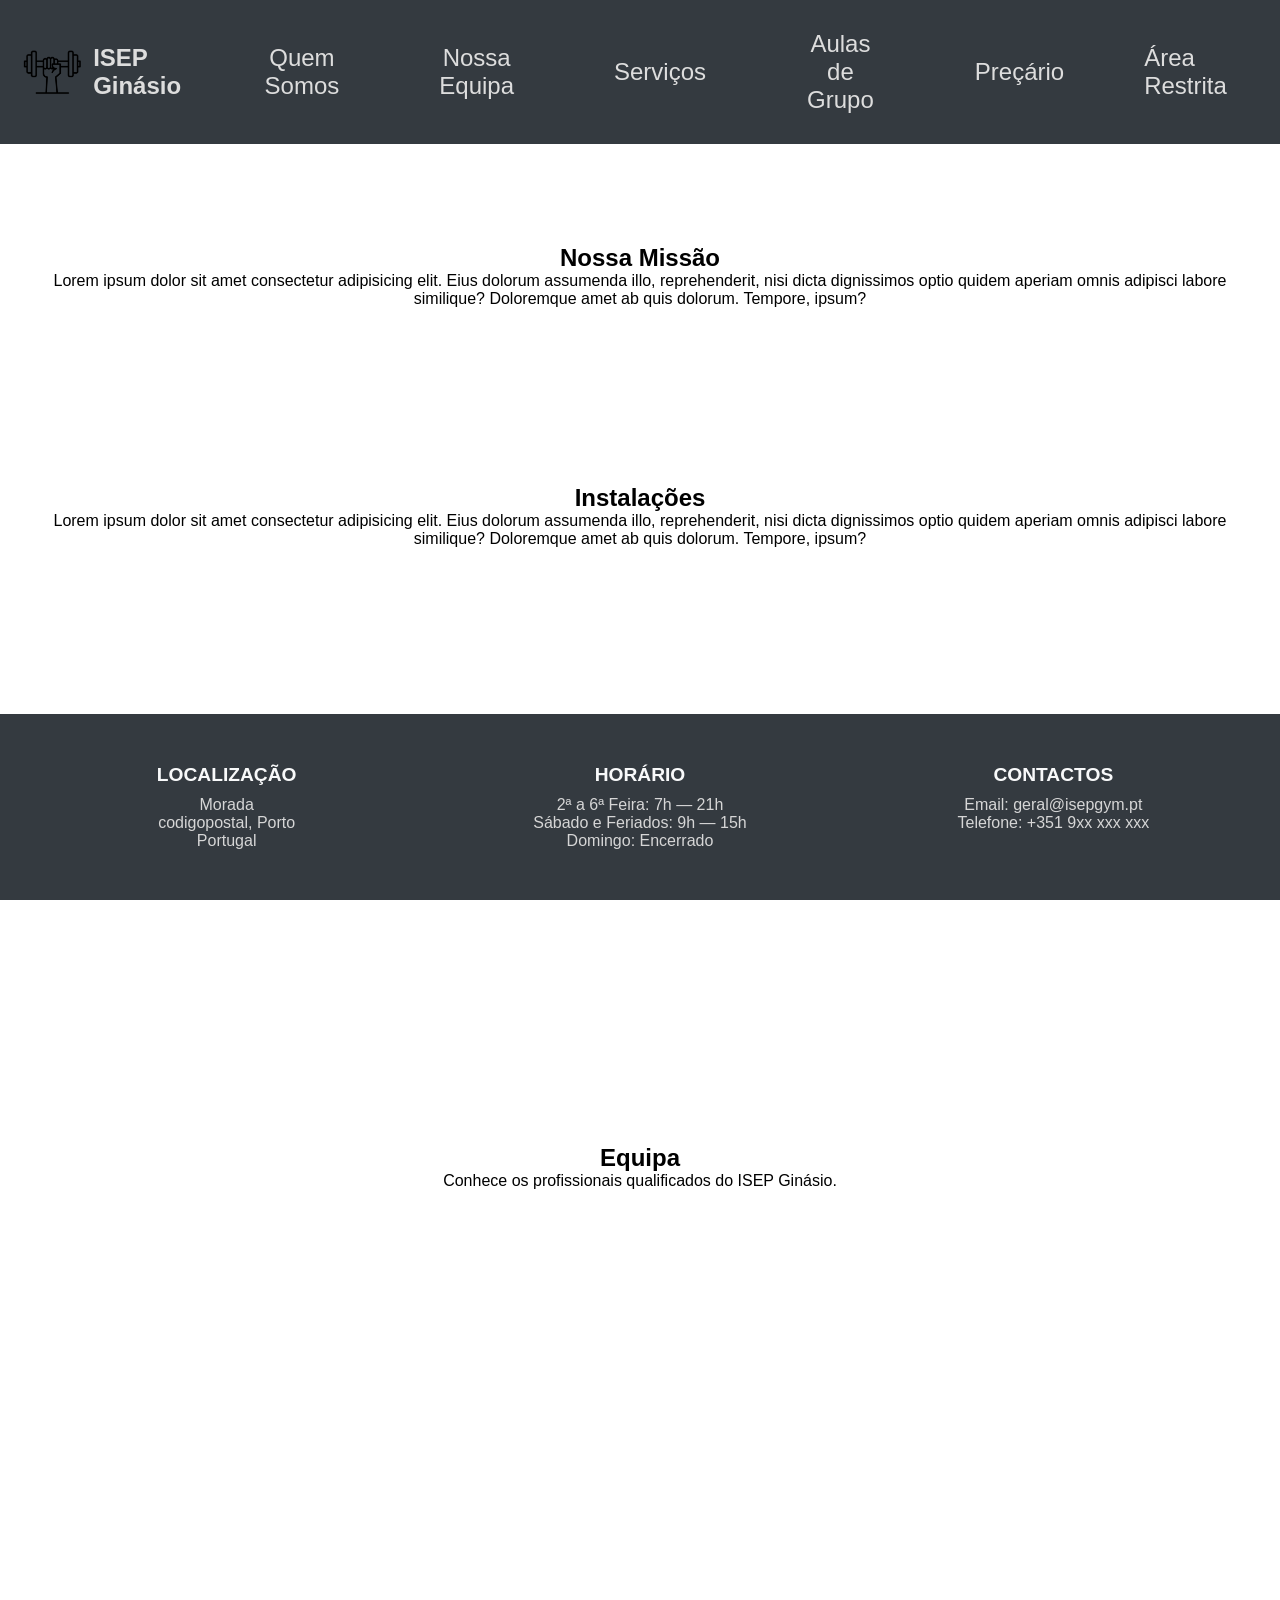
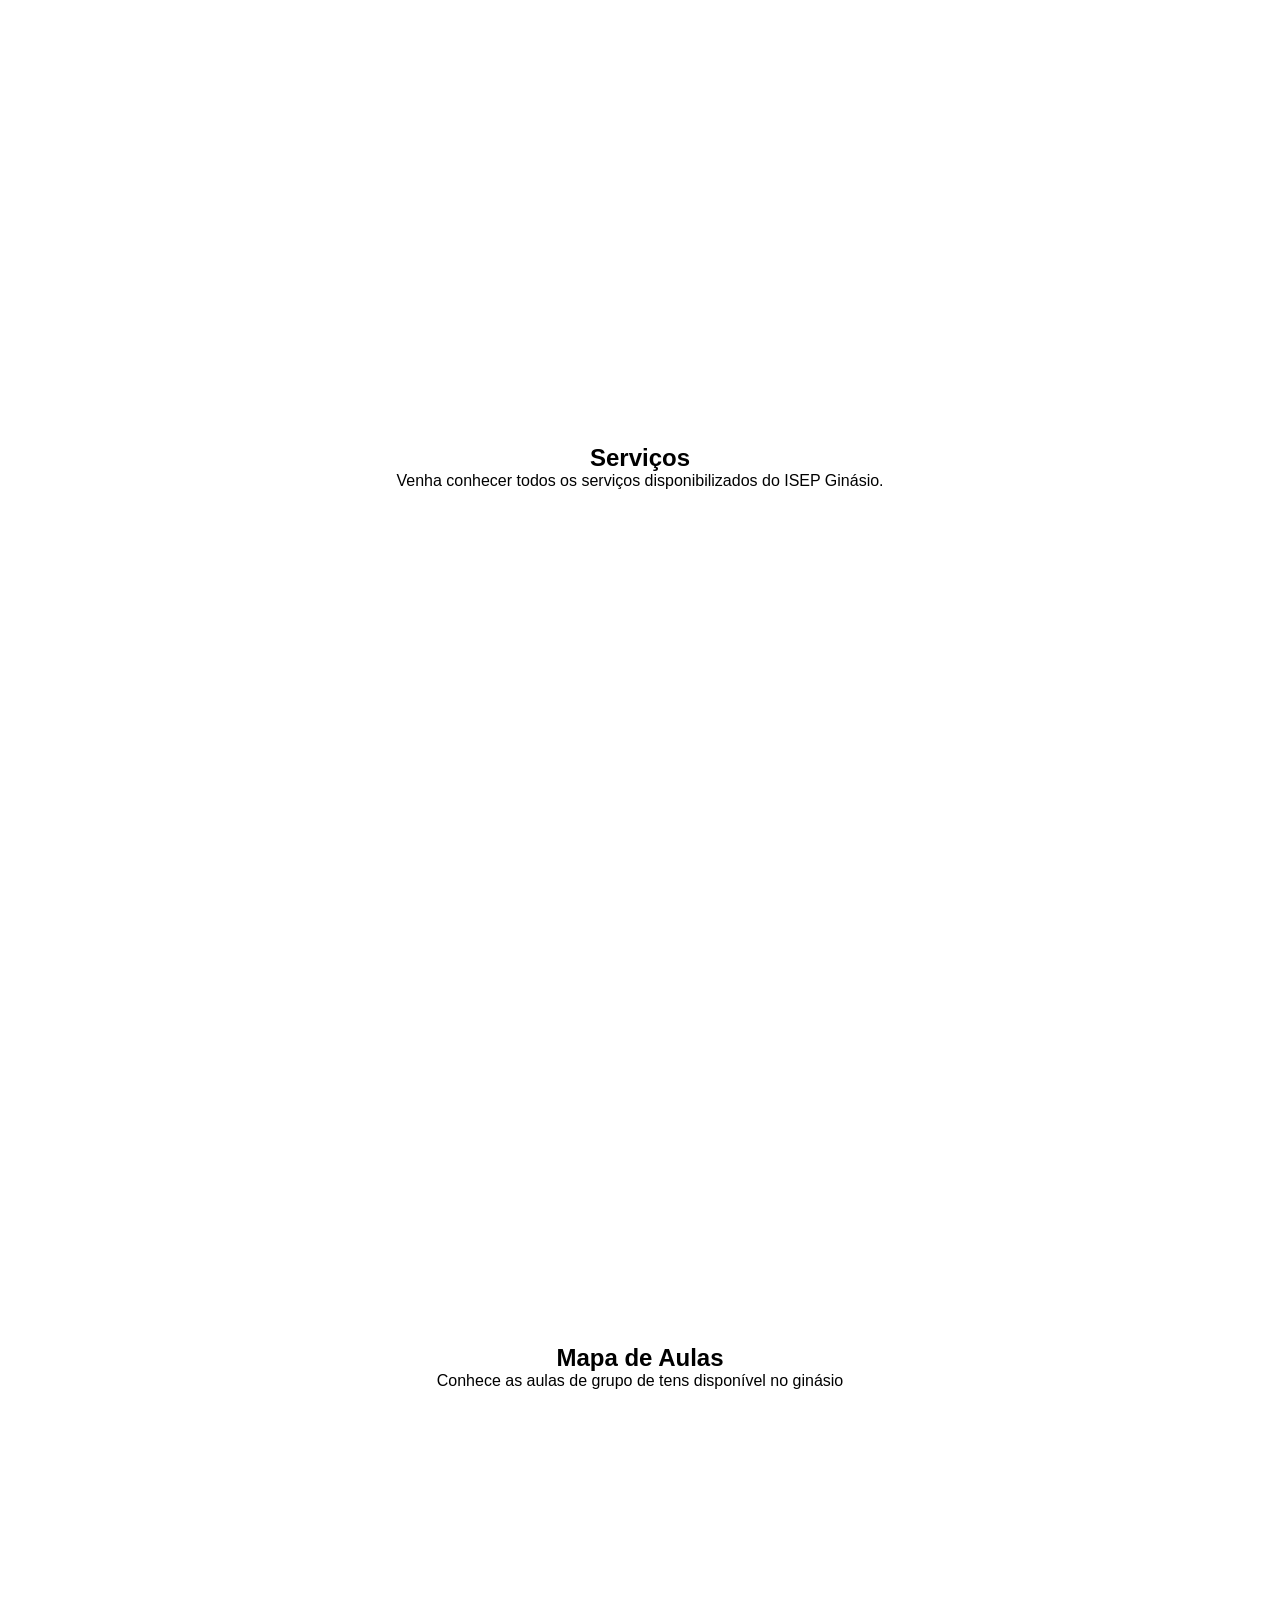
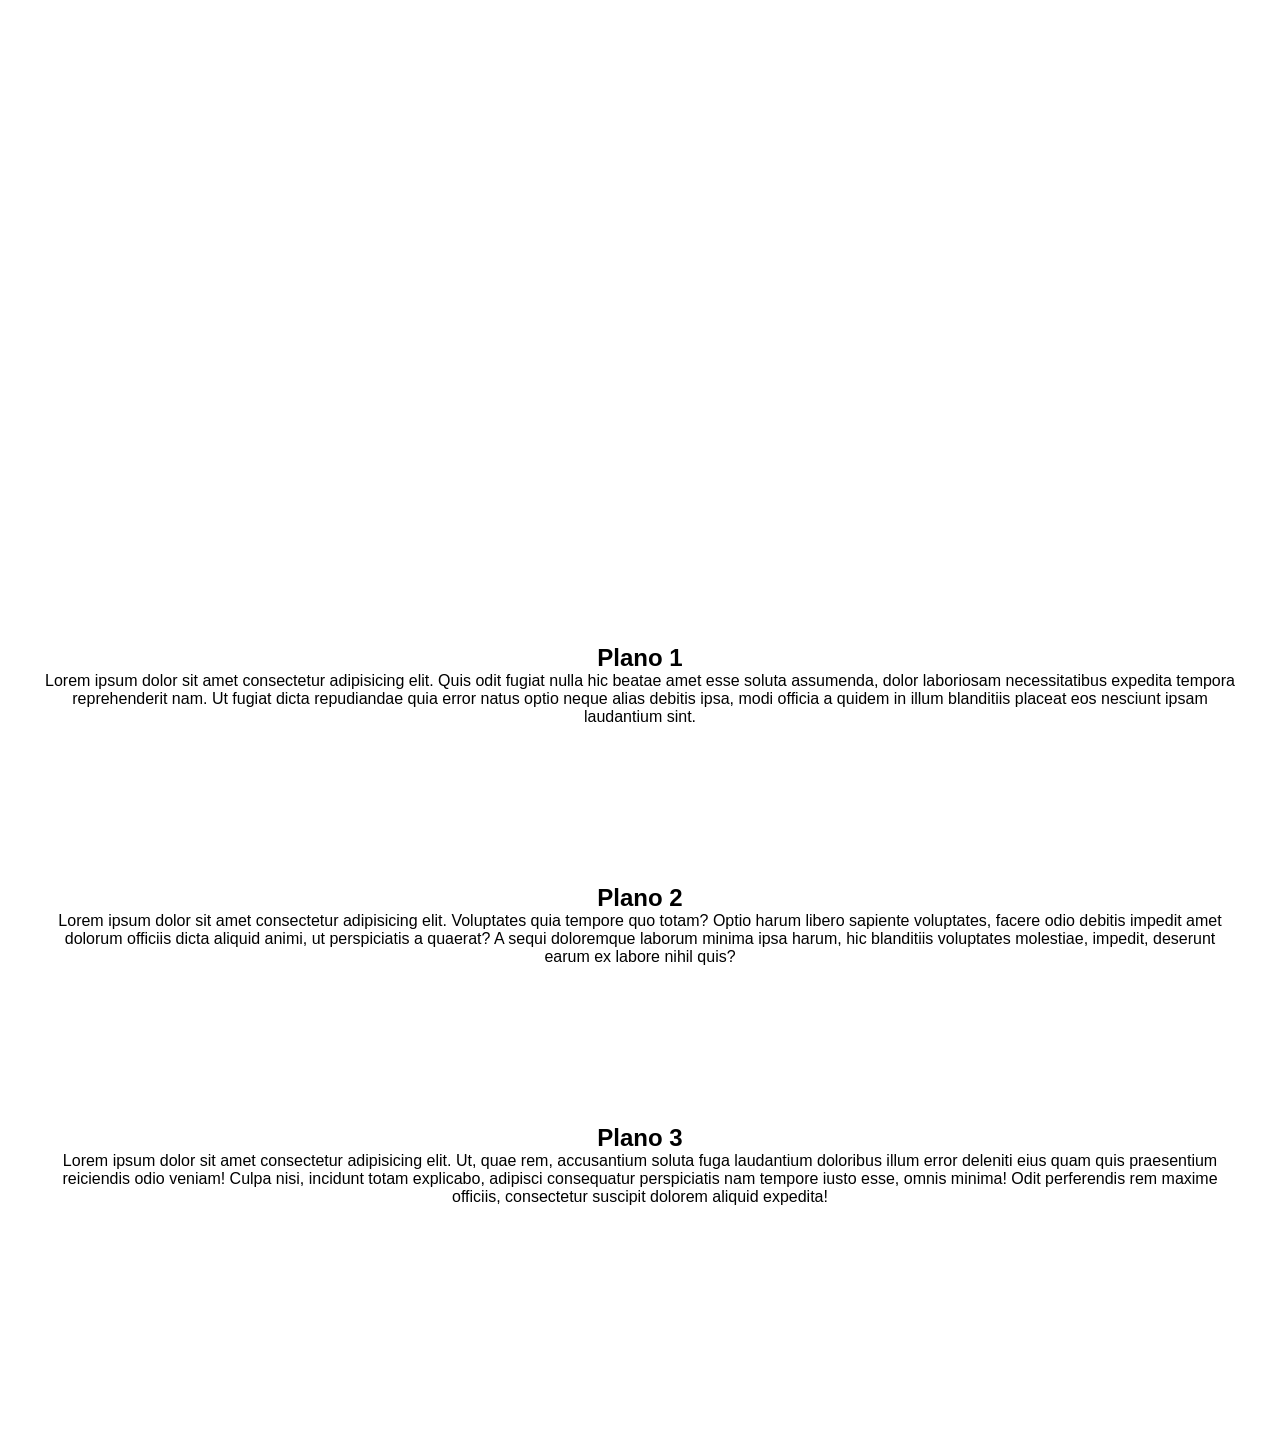
==== isep-ginasio/frontend/index.html @ f2b08ed2 "Organização do frontend e backend" ====
<!DOCTYPE html>
<html lang="en">

<head>
    <meta charset="UTF-8">
    <meta name="viewport" content="width=device-width, initial-scale=1.0">
    <title>ISEP Ginásio</title>
    <!-- favicon   -->
     <link rel="shortcut icon" href="assets/images/gym125.png" type="image/png">

     <!-- estilos da pag  -->
      <link rel="stylesheet" href="assets/css/estilos.css">

</head>
<!-- Navegação -->

<nav class="bng-navbar">

    <div>    
<!-- Logo e Nome -->
<img src="assets/images/gym125.png" alt="Logo do ginásio">
<h3>ISEP Ginásio</h3>
    </div>


<!-- Links centrais -->

 <div class="container-navegacao">
    <a href="#quem-somos">Quem Somos</a>
    <a href="#nossa-equipa">Nossa Equipa</a>
    <a href="#servicos">Serviços</a>
    <a href="#aula-grupo">Aulas de Grupo</a>
    <a href="#precario">Preçário</a> 

 </div>

<!-- Área Cliente-->

<div class="nav-cliente">

 <a href="login_form.html" target="_blank">Área Restrita</a>

</div>

</nav>
<!-- Conteudo da página/ secção quem somos-->
 <section class="container-texto-generico" id="quem-somos">

 <article>

    <h2>Nossa Missão</h2>

    <p>Lorem ipsum dolor sit amet consectetur adipisicing elit. Eius dolorum assumenda illo,
    reprehenderit, nisi dicta dignissimos optio quidem aperiam omnis adipisci labore similique? Doloremque
    amet ab quis dolorum. Tempore, ipsum?</p>

 </article>

 <article>

    <h2>Instalações</h2>

    <p>Lorem ipsum dolor sit amet consectetur adipisicing elit. Eius dolorum assumenda illo,
    reprehenderit, nisi dicta dignissimos optio quidem aperiam omnis adipisci labore similique? Doloremque
    amet ab quis dolorum. Tempore, ipsum?</p>
</article>


 <article>

    <h2>Equipamentos</h2>

    <p>Lorem ipsum dolor sit amet consectetur adipisicing elit. Eius dolorum assumenda illo,
    reprehenderit, nisi dicta dignissimos optio quidem aperiam omnis adipisci labore similique? Doloremque
    amet ab quis dolorum. Tempore, ipsum?</p>

 </article>

</section>

<!-- Conteudo da página/ secção nossa equipa-->

<section class="container-texto-generico" id="nossa-equipa">
   <section>
    <h2>Equipa</h2>
    <p>Conhece os profissionais qualificados do ISEP Ginásio. </p>
   </section>
</section>

<!-- Conteudo da página/ secção servicos-->

<section class="container-texto-generico" id="servicos">

    <section>

    <h2>Serviços</h2>
    <p>Venha conhecer todos os serviços disponibilizados do ISEP Ginásio.</p>
    
  </section>

</section>

<!-- Conteudo da página/ secção aula grupo-->

<section class="container-texto-generico" id="aula-grupo">

    <section>

    <h2>Mapa de Aulas</h2>
    <p>Conhece as aulas de grupo de tens disponível no ginásio</p>

    </section>

</section>

 <!-- Conteudo da página/ secção precario-->

<section class="container-texto-generico" id="precario">

    <article>

    <h2>Plano 1</h2>
    <p>Lorem ipsum dolor sit amet consectetur adipisicing elit. Quis odit fugiat nulla hic beatae amet esse soluta assumenda, dolor laboriosam necessitatibus expedita tempora reprehenderit nam. Ut fugiat dicta repudiandae quia error natus optio neque alias debitis ipsa, modi officia a quidem in illum blanditiis placeat eos nesciunt ipsam laudantium sint.</p>
    </article>

    <article>

    <h2>Plano 2</h2>
    <p>Lorem ipsum dolor sit amet consectetur adipisicing elit. Voluptates quia tempore quo totam? Optio harum libero sapiente voluptates, facere odio debitis impedit amet dolorum officiis dicta aliquid animi, ut perspiciatis a quaerat? A sequi doloremque laborum minima ipsa harum, hic blanditiis voluptates molestiae, impedit, deserunt earum ex labore nihil quis?</p>

    </article>

    <article>

    <h2>Plano 3</h2>
    <p>Lorem ipsum dolor sit amet consectetur adipisicing elit. Ut, quae rem, accusantium soluta fuga laudantium doloribus illum error deleniti eius quam quis praesentium reiciendis odio veniam! Culpa nisi, incidunt totam explicabo, adipisci consequatur perspiciatis nam tempore iusto esse, omnis minima! Odit perferendis rem maxime officiis, consectetur suscipit dolorem aliquid expedita!</p>

    </article>

</section>


<!-- Rodapé -->
 <footer class="footer-container">

 <div class="footer-section">

 <strong>LOCALIZAÇÃO</strong>
 <p> Morada <br> codigopostal, Porto <br> Portugal</p>

 </div>

 <div class="footer-section">

 <strong>HORÁRIO</strong>
 <p>2ª a 6ª Feira: 7h — 21h</p>
 <p>Sábado e Feriados: 9h — 15h</p>
 <p>Domingo: Encerrado</p>

 </div>

 <div class="footer-section">

 <strong>CONTACTOS</strong>
 <p>Email: geral@isepgym.pt</p>
 <p>Telefone: +351 9xx xxx xxx</p>

 </div>

</footer> 

</html>
---- isep-ginasio/frontend/assets/css/estilos.css ----
/* * é um seletor universal, ou seja, aplica-se a todos os elementos HTML da página */
* {
 margin: 0; /* Remove todas as margens padrão */
 padding: 0; /* Remove os preenchimentos internos padrão */
 box-sizing: border-box; /* Garante que a largura e altura dos elementos incluam a borda */
 font-family: Arial, Helvetica, sans-serif; /* Define a fonte do texto da página */
} 

.bng-navbar {
 background-color: #343a40;
 display: flex; /* Alinha os elementos em linha */
 align-items: center;/* Centraliza os itens verticalmente */
 justify-content: space-between;/* Distribui os itens igualmente */
 padding: 10px 20px;/* Adiciona espaçamento interno */
 position: sticky/* Fixa a barra no topo ao fazer scroll */
 
}

.bng-navbar div {
 display: flex;
 align-items: center;
}

.bng-navbar img {
 height: 50px; /* Ajusta a altura do logo */
 margin-right: 10px;/* Adiciona espaço entre o logo e o texto */
}

.bng-navbar h3 {
 font-size: 1.5em; /* Define o tamanho do texto */
 color: #dddddd; /* Cor do texto em cinza claro */
} 

/* Estilos para os links centrais da navegação */
.container-navegacao {
 text-align: center; /* Centraliza os links */
 padding: 20px; /* Adiciona espaçamento interno */
}
.container-navegacao a {
 font-size: 1.5em; /* Aumenta o tamanho da fonte dos links */
 margin: 0px 50px; /* Adiciona espaçamento horizontal entre os links */
 text-decoration: none; /* Remove o sublinhado */
 color: #dddddd; /* Define a cor dos links */
}
.container-navegacao a:hover {
 color: #0056b3; /* Muda a cor ao passar o mouse */
}

/* Estilos para o botão da Área Cliente */
.nav-cliente a {
 color: #dddddd; /* Cor do texto */
 text-decoration: none; /* Remove sublinhado */
 font-size: 1.5em; /* Tamanho da fonte */
 padding: 10px; /* Espaçamento interno */
 border-radius: 5px; /* Bordas arredondadas */
 transition: background 0.3s; /* Efeito suave na transição */
}
/* Efeito ao passar o mouse */
.nav-cliente a:hover {
 background-color: #0056b3; /* Cor de fundo ao passar o mouse */
} 

/* Estilos para o Rodapé */
.footer-container {
 display: flex; /* Ativa o layout flexível */
 background-color: #343a40; /* Cor de fundo escura */
 color: white; /* Cor do texto */
 padding: 40px 20px; /* Espaçamento interno */
 flex-wrap: wrap; /* Permite que os itens fiquem responsivos */
 position: fixed; /* Fixa o rodapé no fundo da página */
 bottom: 0; /* Alinha o rodapé à parte inferior */
 left: 0; /* Alinha o rodapé à esquerda */
 width: 100%; /* Faz o rodapé ocupar toda a largura da página */
}
.footer-section {
 flex: 1; /* Faz com que as seções tenham tamanhos iguais */
 min-width: 250px; /* Garante que cada seção tenha um tamanho mínimo */
 padding: 10px; /* Espaçamento interno */
 text-align: center; /* Centraliza o texto */
}
.footer-section strong {
 font-size: 1.2rem; /* Define o tamanho da fonte dos títulos */
 display: block; /* Faz com que ocupe toda a largura */
 margin-bottom: 10px; /* Adiciona um espaço abaixo do título */
 color: #f8f9fa; /* Cor do texto */
}
.footer-section p {
 font-size: 1rem; /* Define o tamanho da fonte dos parágrafos */
 color: #d6d6d6;
}
/* Texto Genérico */
.container-texto-generico {
display: flex; /* Ativa o layout flexível */
 justify-content: center; /* Centraliza os elementos horizontalmente */
 flex-wrap: wrap; /* Permite quebra de linha em ecrãs menores */
 gap: 20px; /* Espaço entre os elementos */
 padding: 100px 40px; /* Espaçamento interno (superior/inferior e laterais) */
 text-align: center; /* Centraliza o texto dentro dos artigos */
 min-height: 100vh; /* Garante altura mínima de uma janela (ecrã) */
}
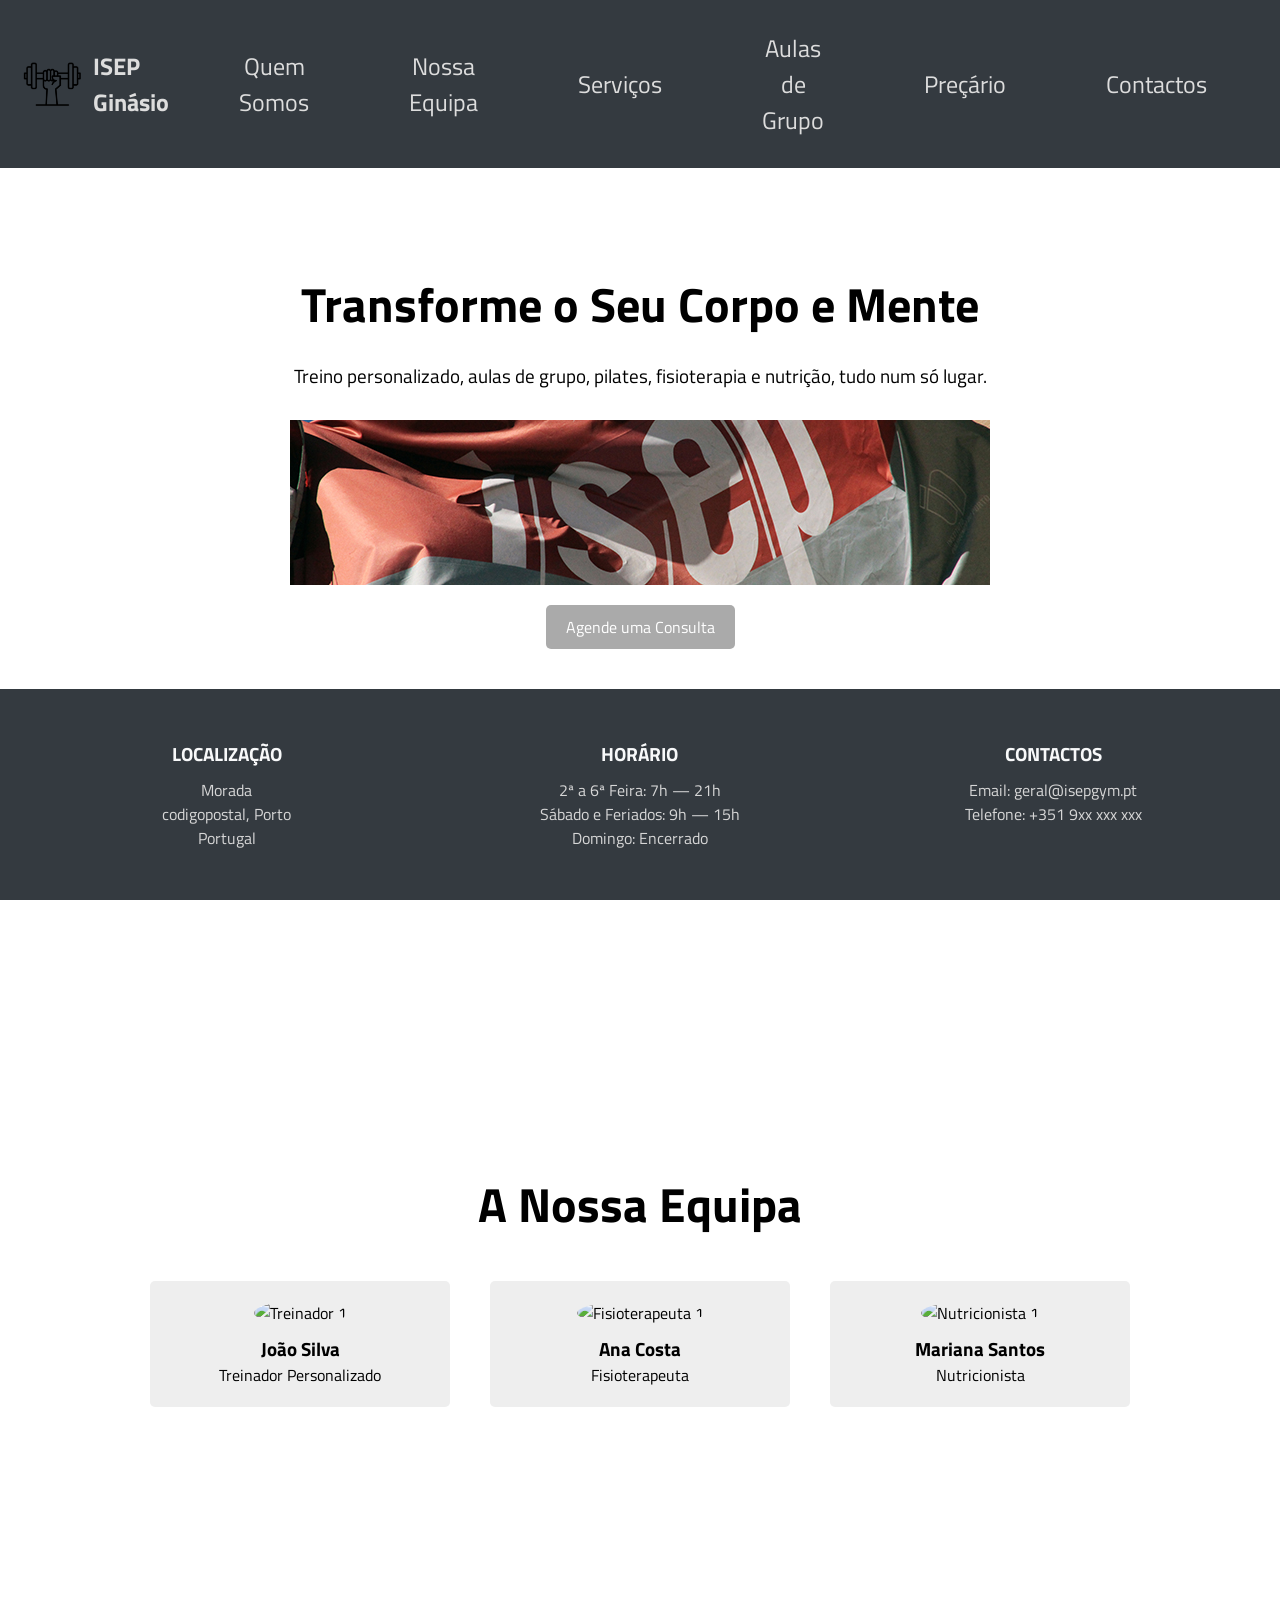
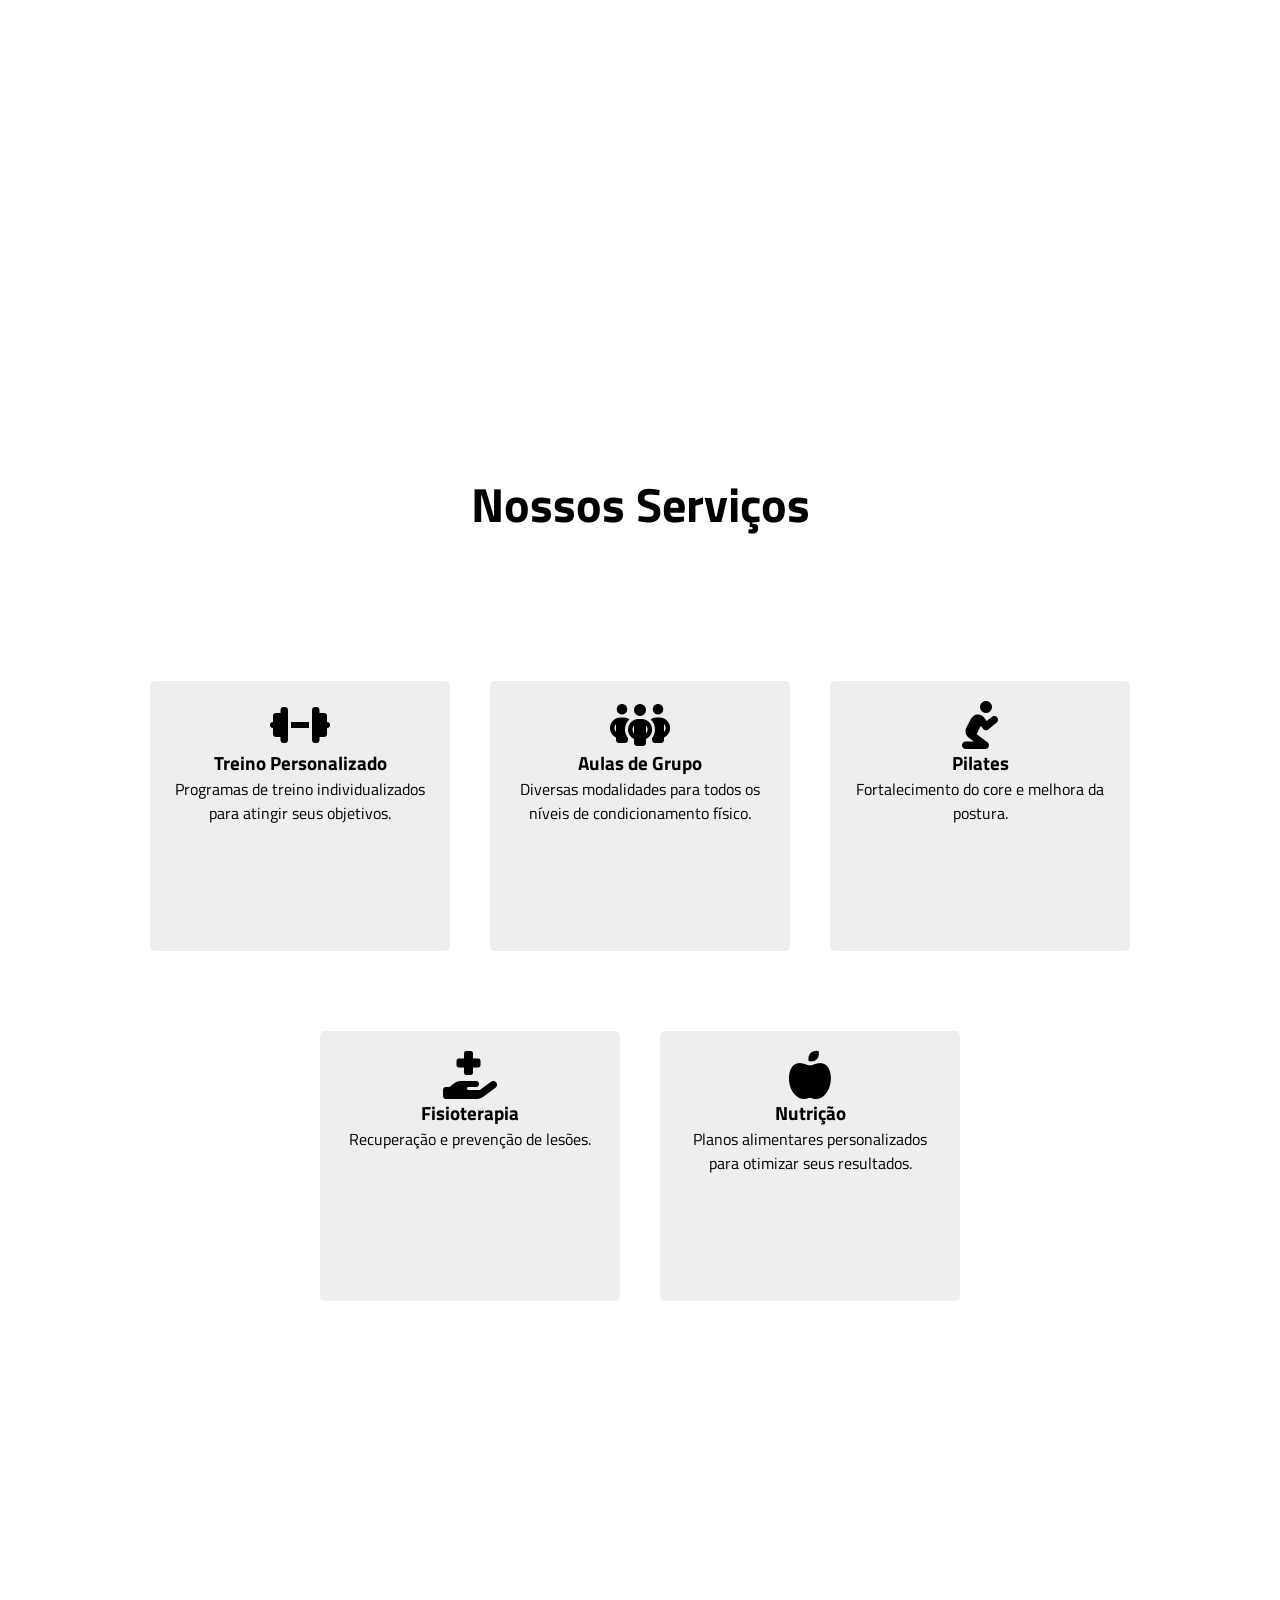
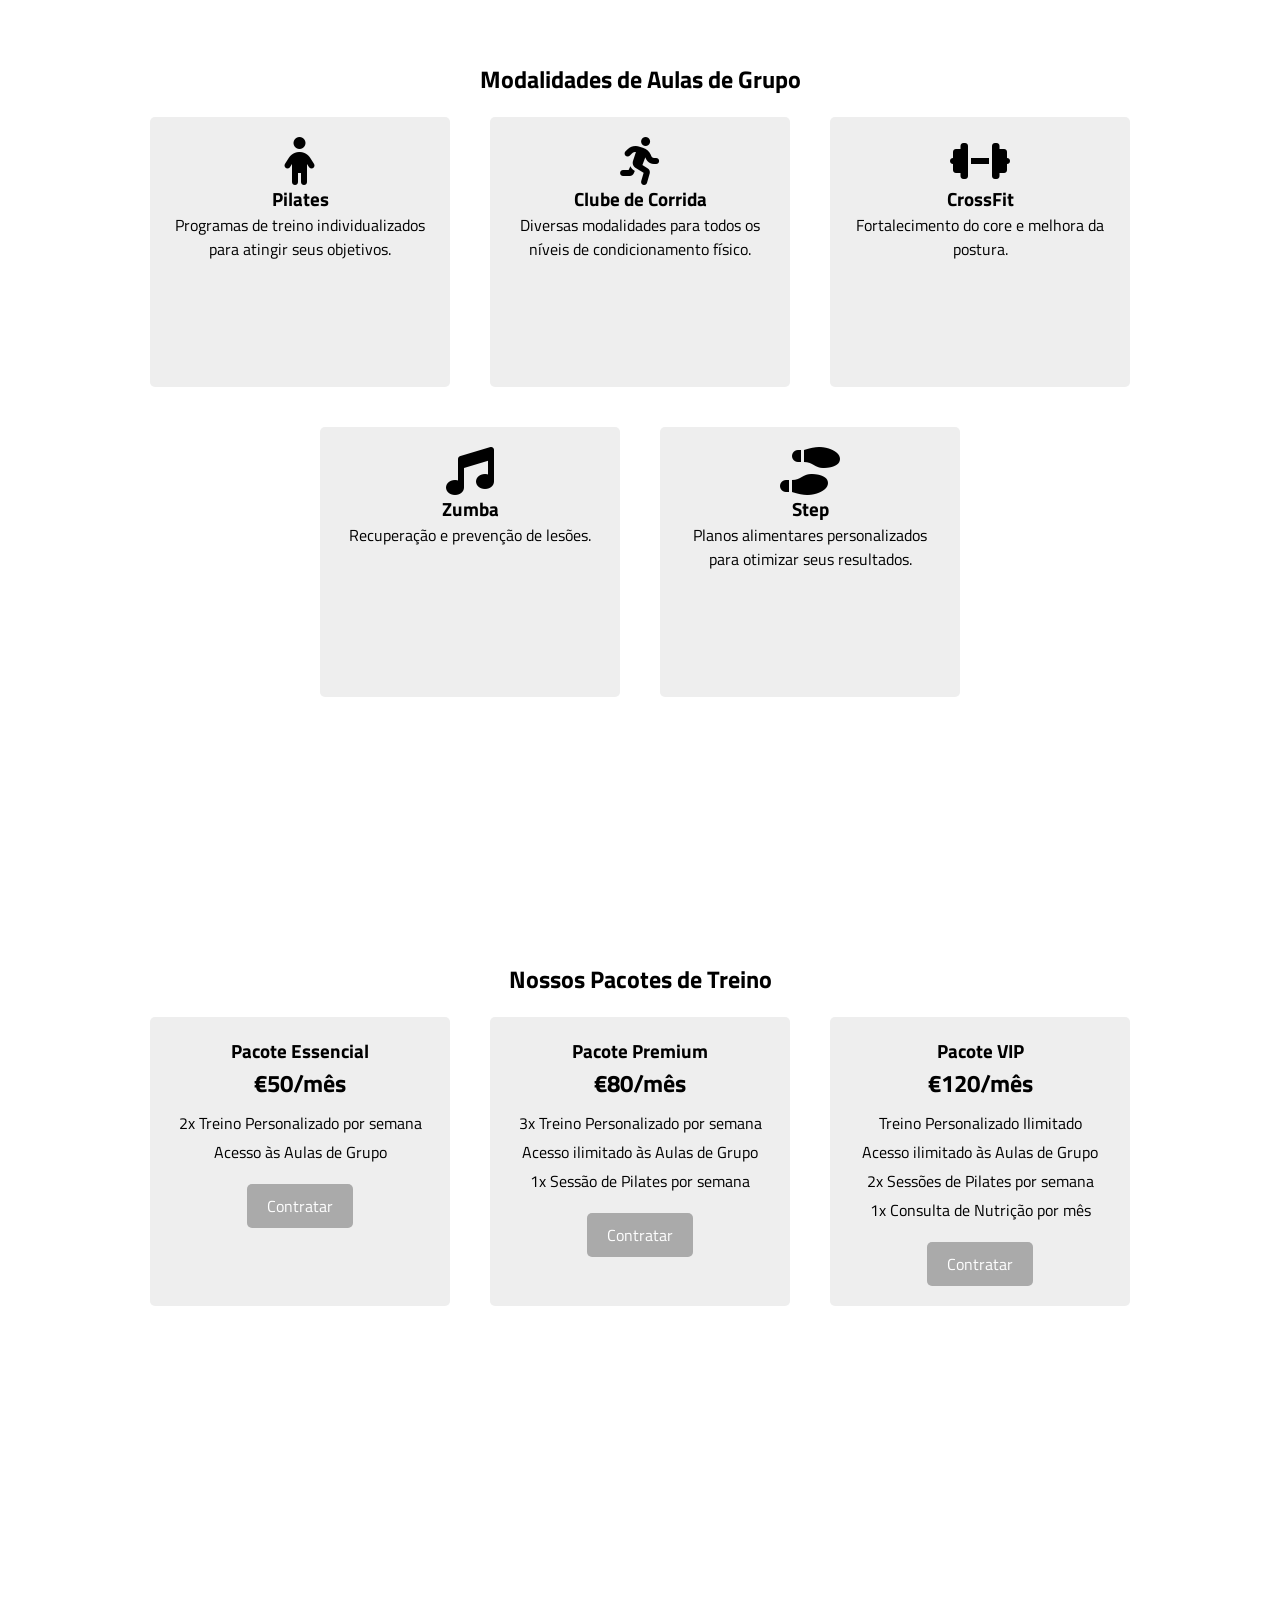
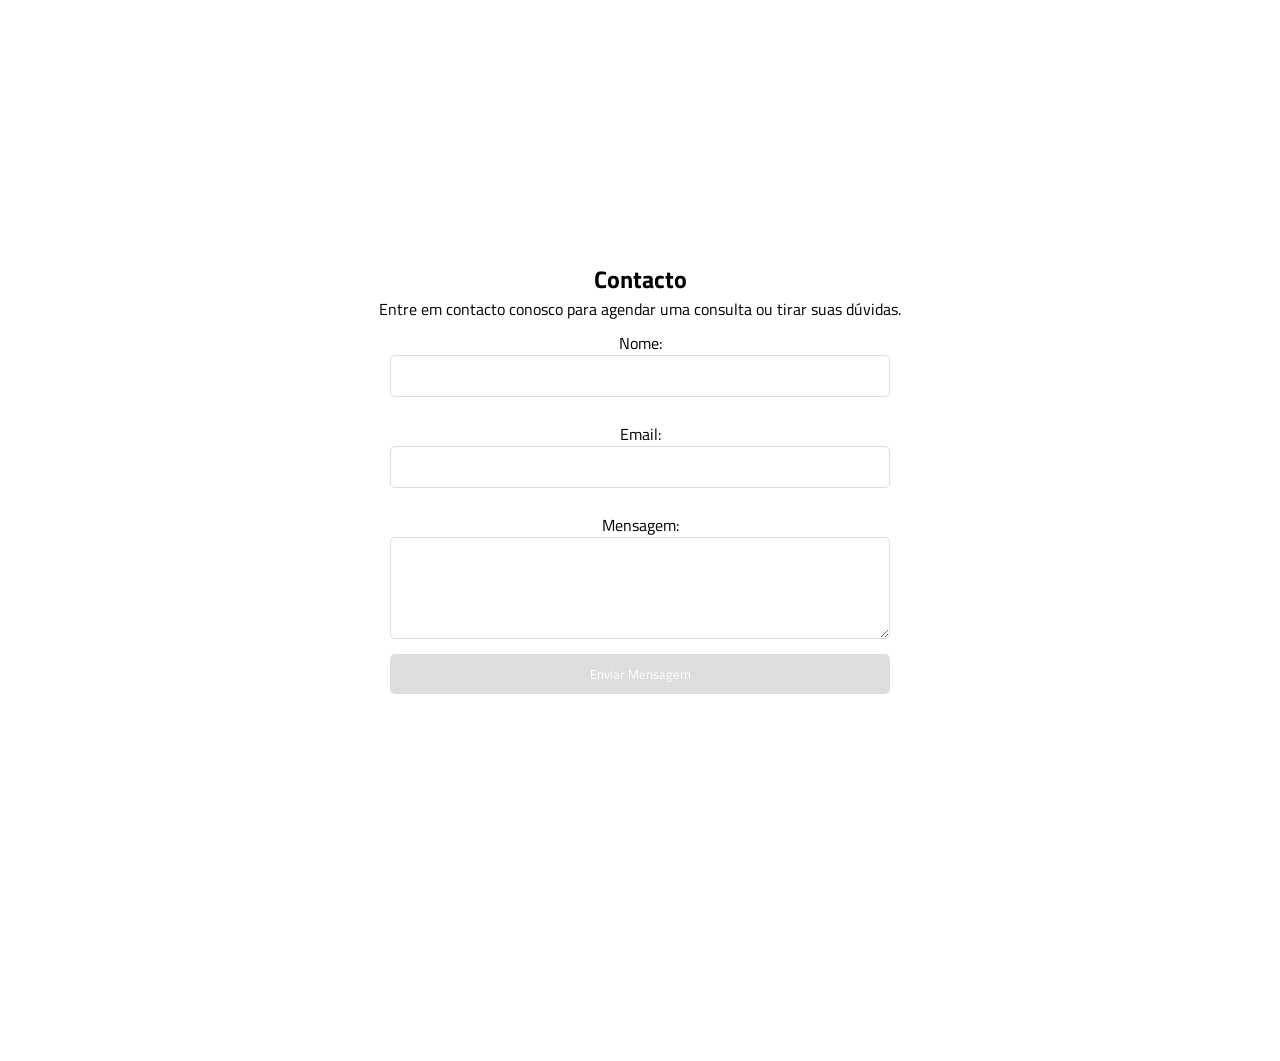
==== commit c34efed0: "Estilização das secções do frontend" ====
--- a/isep-ginasio/frontend/index.html
+++ b/isep-ginasio/frontend/index.html
@@ -5,11 +5,20 @@
     <meta charset="UTF-8">
     <meta name="viewport" content="width=device-width, initial-scale=1.0">
     <title>ISEP Ginásio</title>
+
     <!-- favicon   -->
      <link rel="shortcut icon" href="assets/images/gym125.png" type="image/png">
 
      <!-- estilos da pag  -->
-      <link rel="stylesheet" href="assets/css/estilos.css">
+    <!-- Font Awesome (local) -->
+
+    
+
+     <link rel="preconnect" href="https://fonts.googleapis.com">
+     <link rel="preconnect" href="https://fonts.gstatic.com" crossorigin>
+     <link href="https://fonts.googleapis.com/css2?family=Titillium+Web:ital,wght@0,300;0,700;1,400&display=swap" rel="stylesheet">
+     <link rel="stylesheet" href="assets/fontawesome/all.min.css"> 
+    <link rel="stylesheet" href="assets/css/estilos.css">
 
 </head>
 <!-- Navegação -->
@@ -31,6 +40,7 @@
     <a href="#servicos">Serviços</a>
     <a href="#aula-grupo">Aulas de Grupo</a>
     <a href="#precario">Preçário</a> 
+    <a href="#contacto">Contactos</a> 
 
  </div>
 
@@ -46,99 +56,182 @@
 <!-- Conteudo da página/ secção quem somos-->
  <section class="container-texto-generico" id="quem-somos">
 
- <article>
-
-    <h2>Nossa Missão</h2>
-
-    <p>Lorem ipsum dolor sit amet consectetur adipisicing elit. Eius dolorum assumenda illo,
-    reprehenderit, nisi dicta dignissimos optio quidem aperiam omnis adipisci labore similique? Doloremque
-    amet ab quis dolorum. Tempore, ipsum?</p>
-
- </article>
-
- <article>
-
-    <h2>Instalações</h2>
-
-    <p>Lorem ipsum dolor sit amet consectetur adipisicing elit. Eius dolorum assumenda illo,
-    reprehenderit, nisi dicta dignissimos optio quidem aperiam omnis adipisci labore similique? Doloremque
-    amet ab quis dolorum. Tempore, ipsum?</p>
-</article>
-
-
- <article>
-
-    <h2>Equipamentos</h2>
-
-    <p>Lorem ipsum dolor sit amet consectetur adipisicing elit. Eius dolorum assumenda illo,
-    reprehenderit, nisi dicta dignissimos optio quidem aperiam omnis adipisci labore similique? Doloremque
-    amet ab quis dolorum. Tempore, ipsum?</p>
-
- </article>
+ <div class="quem-somos-content">
+
+ <h1>Transforme o Seu Corpo e Mente</h1>
+
+ <p>Treino personalizado, aulas de grupo, pilates, fisioterapia e nutrição,  tudo num só lugar.</p>
+
+ <img src="assets/images/C_e_o_mundo.jpg" alt="Banner do Ginásio"> 
+ 
+ <a href="#contacto" class="button">Agende uma Consulta</a>
+ </div>
 
 </section>
 
 <!-- Conteudo da página/ secção nossa equipa-->
 
-<section class="container-texto-generico" id="nossa-equipa">
-   <section>
-    <h2>Equipa</h2>
-    <p>Conhece os profissionais qualificados do ISEP Ginásio. </p>
-   </section>
+<!-- Seção "Conteudo da pagina - Equipa" -->
+<section id="nossa-equipa">
+
+ <h2>A Nossa Equipa</h2>
+
+<div class="equipa-container">
+
+     <div class="pessoa">
+        <img src="https://picsum.photos/150" alt="Treinador 1">
+        <h3>João Silva</h3>
+        <p>Treinador Personalizado</p>
+    </div>
+
+<div class="pessoa">
+    <img src="https://picsum.photos/200" alt="Fisioterapeuta 1"> <h3>Ana Costa</h3>
+    <p>Fisioterapeuta</p>
+</div>
+
+<div class="pessoa">
+ <img src="https://picsum.photos/180" alt="Nutricionista 1"> <h3>Mariana Santos</h3>
+ <p>Nutricionista</p>
+ </div>
+
+</div>
+
 </section>
 
 <!-- Conteudo da página/ secção servicos-->
 
-<section class="container-texto-generico" id="servicos">
-
-    <section>
-
-    <h2>Serviços</h2>
-    <p>Venha conhecer todos os serviços disponibilizados do ISEP Ginásio.</p>
+<section id="servicos">
+
+ <h2>Nossos Serviços</h2>
+
+ <section class="servicos-container">
+
+    <div class="servico">
+    <i class="fa-solid fa-dumbbell fa-3x"></i>
+    <h3>Treino Personalizado</h3>
+    <p>Programas de treino individualizados para atingir seus objetivos.</p> 
+    </div>
+
+    <div class="servico">
+    <i class="fa-solid fa-people-group fa-3x"></i>
+    <h3>Aulas de Grupo</h3>
+    <p>Diversas modalidades para todos os níveis de condicionamento físico.</p> 
+    </div>
+
+    <div class="servico">
+    <i class="fa-solid fa-person-praying fa-3x"></i>
+    <h3>Pilates</h3>
+    <p>Fortalecimento do core e melhora da postura.</p>
+    </div>
+
+    <div class="servico">
+    <i class="fa-solid fa-hand-holding-medical fa-3x"></i>
+    <h3>Fisioterapia</h3>
+    <p>Recuperação e prevenção de lesões.</p>
+    </div>
+
+    <div class="servico">
+     <i class="fa-solid fa-apple-whole fa-3x"></i>
+    <h3>Nutrição</h3>
+    <p>Planos alimentares personalizados para otimizar seus resultados.</p> 
+    </div>
+
+</section>
+</section>
+
+<!-- Conteudo da página/ secção aula grupo-->
+
+<section id="aula-grupo">
+    <h2>Modalidades de Aulas de Grupo</h2>
+
+    <div class="servicos-container">
+        <div class="servico">
+        <i class="fas fa-child fa-3x"></i>
+        <h3>Pilates</h3>
+        <p>Programas de treino individualizados para atingir seus objetivos.</p> 
+    </div>
+
+    <div class="servico">
+    <i class="fas fa-running fa-3x"></i>
+    <h3>Clube de Corrida</h3>
+    <p>Diversas modalidades para todos os níveis de condicionamento físico.</p> 
+    </div>
+
+    <div class="servico">
+    <i class="fas fa-dumbbell fa-3x"></i>
+    <h3>CrossFit</h3>
+    <p>Fortalecimento do core e melhora da postura.</p>
+    </div>
+
+    <div class="servico">
+    <i class="fas fa-music fa-3x"></i>
+    <h3>Zumba</h3>
+    <p>Recuperação e prevenção de lesões.</p>
+    </div>
+
+    <div class="servico">
+    <i class="fas fa-shoe-prints fa-3x"></i>
+    <h3>Step</h3>
+    <p>Planos alimentares personalizados para otimizar seus resultados.</p> </div>
+    </div>
+
+</section> 
+ <!-- Conteudo da página/ secção precario-->
+
+<section id="precario">
+
+ <h2>Nossos Pacotes de Treino</h2>
+
+    <div class="pacotes-container">
+        <div class="pacote">
+        <h3>Pacote Essencial</h3>
+        <p class="preco">€50/mês</p>
+            <ul>
+                <li>2x Treino Personalizado por semana</li>
+                <li>Acesso às Aulas de Grupo</li>
+            </ul>
+        <a href="#contacto" class="button">Contratar</a>
+        </div>
     
-  </section>
-
-</section>
-
-<!-- Conteudo da página/ secção aula grupo-->
-
-<section class="container-texto-generico" id="aula-grupo">
-
-    <section>
-
-    <h2>Mapa de Aulas</h2>
-    <p>Conhece as aulas de grupo de tens disponível no ginásio</p>
-
-    </section>
-
-</section>
-
- <!-- Conteudo da página/ secção precario-->
-
-<section class="container-texto-generico" id="precario">
-
-    <article>
-
-    <h2>Plano 1</h2>
-    <p>Lorem ipsum dolor sit amet consectetur adipisicing elit. Quis odit fugiat nulla hic beatae amet esse soluta assumenda, dolor laboriosam necessitatibus expedita tempora reprehenderit nam. Ut fugiat dicta repudiandae quia error natus optio neque alias debitis ipsa, modi officia a quidem in illum blanditiis placeat eos nesciunt ipsam laudantium sint.</p>
-    </article>
-
-    <article>
-
-    <h2>Plano 2</h2>
-    <p>Lorem ipsum dolor sit amet consectetur adipisicing elit. Voluptates quia tempore quo totam? Optio harum libero sapiente voluptates, facere odio debitis impedit amet dolorum officiis dicta aliquid animi, ut perspiciatis a quaerat? A sequi doloremque laborum minima ipsa harum, hic blanditiis voluptates molestiae, impedit, deserunt earum ex labore nihil quis?</p>
-
-    </article>
-
-    <article>
-
-    <h2>Plano 3</h2>
-    <p>Lorem ipsum dolor sit amet consectetur adipisicing elit. Ut, quae rem, accusantium soluta fuga laudantium doloribus illum error deleniti eius quam quis praesentium reiciendis odio veniam! Culpa nisi, incidunt totam explicabo, adipisci consequatur perspiciatis nam tempore iusto esse, omnis minima! Odit perferendis rem maxime officiis, consectetur suscipit dolorem aliquid expedita!</p>
-
-    </article>
-
-</section>
-
+        <div class="pacote">
+        <h3>Pacote Premium</h3>
+        <p class="preco">€80/mês</p>
+            <ul>
+                <li>3x Treino Personalizado por semana</li>
+                <li>Acesso ilimitado às Aulas de Grupo</li>
+                <li>1x Sessão de Pilates por semana</li>
+            </ul>
+        <a href="#contacto" class="button">Contratar</a>
+        </div>
+
+        <div class="pacote">
+         <h3>Pacote VIP</h3>
+        <p class="preco">€120/mês</p>
+            <ul>
+                <li>Treino Personalizado Ilimitado</li>
+                <li>Acesso ilimitado às Aulas de Grupo</li>
+                <li>2x Sessões de Pilates por semana</li>
+                <li>1x Consulta de Nutrição por mês</li>
+            </ul>
+        <a href="#contacto" class="button">Contratar</a>
+        </div>
+    </div>
+</section> 
+
+<section id="contacto">
+
+    <h2>Contacto</h2>
+    <p>Entre em contacto conosco para agendar uma consulta ou tirar suas dúvidas.</p> 
+    <form id="contactForm">
+    <label for="nome">Nome:</label>
+    <input type="text" id="nome" name="nome" required>
+    <label for="email">Email:</label>
+    <input type="email" id="email" name="email" required>
+    <label for="mensagem">Mensagem:</label>
+    <textarea id="mensagem" name="mensagem" rows="4" required> </textarea> 
+    <button type="submit">Enviar Mensagem</button>
+    </form>
+</section> 
 
 <!-- Rodapé -->
  <footer class="footer-container">
--- a/isep-ginasio/frontend/assets/css/estilos.css
+++ b/isep-ginasio/frontend/assets/css/estilos.css
@@ -3,7 +3,7 @@
  margin: 0; /* Remove todas as margens padrão */
  padding: 0; /* Remove os preenchimentos internos padrão */
  box-sizing: border-box; /* Garante que a largura e altura dos elementos incluam a borda */
- font-family: Arial, Helvetica, sans-serif; /* Define a fonte do texto da página */
+ font-family: Titillium Web ,Arial, Helvetica, sans-serif; /* Define a fonte do texto da página */
 } 
 
 .bng-navbar {
@@ -97,4 +97,149 @@
  padding: 100px 40px; /* Espaçamento interno (superior/inferior e laterais) */
  text-align: center; /* Centraliza o texto dentro dos artigos */
  min-height: 100vh; /* Garante altura mínima de uma janela (ecrã) */
-}+}
+
+/* Seção "Quem Somos" */
+#quem-somos {
+ text-align: center; /* Centra todo o conteúdo horizontalmente */padding: 100px 0; /* Espaçamento superior e inferior de 100px */}
+.quem-somos-content {
+ max-width: 800px; /* Largura máxima de 800px para limitar o conteúdo */ margin: 0 auto; /* Centra horizontalmente o conteúdo */
+}
+.quem-somos-content h1 {
+ font-size: 3em; /* Tamanho grande para o título principal */ margin-bottom: 20px; /* Espaçamento abaixo do título */
+}
+.quem-somos-content p {
+ font-size: 1.2em; /* Aumenta o tamanho da letra do parágrafo */ margin-bottom: 30px; /* Espaço abaixo do parágrafo */
+}
+.quem-somos-content img {
+ width: 700px; /* Define uma largura fixa da imagem */
+ height: 165px; /* Define uma altura fixa da imagem */
+ display: block; /* Faz com que a imagem se comporte como bloco (para usar margin auto) */margin: 20px auto; /* Centraliza a imagem com margens acima e abaixo */ object-fit: cover; /* Corta a imagem de forma proporcional sem distorcer */}
+.button {
+ display: inline-block; /* Permite definir largura/altura e manter como botão em linha */background-color: #aaaaaa; /* Cor de fundo cinza-claro */
+ color: #fff; /* Cor do texto branca */
+ padding: 10px 20px; /* Espaçamento interno (vertical x horizontal) */ text-decoration: none; /* Remove o sublinhado do link */
+border-radius: 5px; /* Bordas arredondadas no botão */
+} 
+
+
+/* Seção Equipa */
+/* Define o estilo dos títulos h2 da secção "nossa-equipa" e "servicos" */
+#nossa-equipa h2, #servicos h2 {
+ font-size: 3em; /* Aumenta o tamanho da fonte para maior destaque */ 
+ margin-bottom: 20px; /* Adiciona espaço abaixo do título */
+}
+/* Estilo para o container que agrupa todos os membros da equipa */
+.equipa-container {
+ display: flex; /* Organiza os elementos em linha (flexível) */
+ flex-wrap: wrap; /* Permite que os elementos passem para a linha abaixo em ecrãs pequenos */
+ justify-content: center; /* Centraliza os elementos horizontalmente */
+}
+/* Estilo individual de cada membro da equipa */
+.pessoa {
+ width: 300px; /* Define uma largura fixa para cada bloco */ 
+ margin: 20px; /* Espaçamento entre os blocos */
+ padding: 20px; /* Espaço interno dentro do bloco */
+ background-color: #eee; /* Cor de fundo cinzenta clara */
+ border-radius: 5px; /* Bordas ligeiramente arredondadas */
+ text-align: center; /* Centraliza o conteúdo (imagem, nome, cargo) */
+}
+/* Estilo para a imagem de cada pessoa */
+.pessoa img {
+ width: 100px; /* Largura fixa da imagem */
+ height: 100px; /* Altura fixa da imagem */
+ border-radius: 50%; /* Transforma a imagem num círculo */
+ margin-bottom: 10px; /* Espaço entre a imagem e o nome */
+} 
+
+
+
+section {
+    padding: 100px 40px;
+    text-align: center;
+    min-height: 100vh;
+}
+
+
+#servicos {
+ max-width: 1200px;
+ margin: 50px auto;
+ padding: 50px;
+ scroll-margin-top: 100px;
+}
+
+.servicos-container {
+ display: flex; /* Organiza os elementos internos em linha (flexível) */
+ flex-wrap: wrap; /* Permite que os elementos passem para a linha seguinte em ecrãs menores */
+ justify-content: center; /* Centraliza os elementos horizontalmente */
+}
+
+.servico {
+ width: 300px; /* Define a largura de cada “cartão” de serviço */ 
+ height: 270px;
+ margin: 20px; /* Espaçamento entre os cartões */
+ padding: 20px; /* Espaçamento interno dentro de cada cartão */ 
+ background-color: #eee; /* Cor de fundo cinzenta clara para destacar cada serviço */ 
+ border-radius: 5px; /* Bordas arredondadas para um visual mais suave */ 
+ text-align: center; /* Centraliza o conteúdo dentro de cada serviço */
+}
+
+.servico img {
+ width: 100px; /* Largura da imagem */
+ height: 100px; /* Altura da imagem */
+ border-radius: 50%; /* Torna a imagem circular */
+ margin-bottom: 10px; /* Espaço entre a imagem e o texto seguinte */} 
+
+
+ /* Estilos para a secção Preçário */
+.pacotes-container {
+ display: flex; /* Organiza os pacotes lado a lado */
+ flex-wrap: wrap; /* Permite quebra de linha em ecrãs pequenos */
+ justify-content: center; /* Centraliza os pacotes horizontalmente */
+}
+
+.pacote {
+ width: 300px; /* Largura de cada cartão */
+ margin: 20px; /* Espaço entre os cartões */
+ padding: 20px; /* Espaço interno dentro de cada cartão */ 
+ background-color: #eee; /* Fundo cinzento claro */
+ border-radius: 5px; /* Bordas arredondadas */
+ text-align: center; /* Centraliza o conteúdo */
+}
+.pacote .preco {
+ font-size: 1.5em; /* Tamanho maior para destacar o preço */ 
+ font-weight: bold; /* Texto em negrito */
+margin-bottom: 10px; /* Espaço abaixo do preço */
+}
+
+.pacote ul {
+ list-style: none; /* Remove os marcadores padrão da lista */
+ padding: 0; /* Remove preenchimento interno */ 
+ margin-bottom: 20px; /* Espaço entre a lista e o botão */
+}
+
+.pacote ul li {
+ margin-bottom: 5px; /* Espaço entre cada linha da lista */
+} 
+
+#contacto form {
+ display: flex; /* Usa layout flexível */
+flex-direction: column; /* Organiza os elementos na vertical */
+max-width: 500px; /* Limita a largura do formulário */
+ margin: 0 auto; /* Centraliza horizontalmente */
+}
+#contacto label {
+ margin-top: 10px; /* Espaço acima de cada rótulo (label) */}
+#contacto input, #contacto textarea {
+ padding: 10px; /* Espaço interno (dentro do campo) */ 
+ margin-bottom: 15px; /* Espaço abaixo de cada campo */
+ border: 1px solid #ddd; /* Borda cinzenta clara */
+ border-radius: 5px; /* Bordas arredondadas */
+}
+#contacto button {
+ background-color: #ddd; /* Cor de fundo do botão (cinzento claro) */ 
+ color: #fff; /* Cor do texto do botão (branco) */
+  padding: 10px 20px; /* Espaçamento interno do botão */
+ border: none; /* Remove a borda padrão */
+border-radius: 5px; /* Bordas arredondadas */
+ cursor: pointer; /* Cursor tipo "mão" ao passar por cima */}
